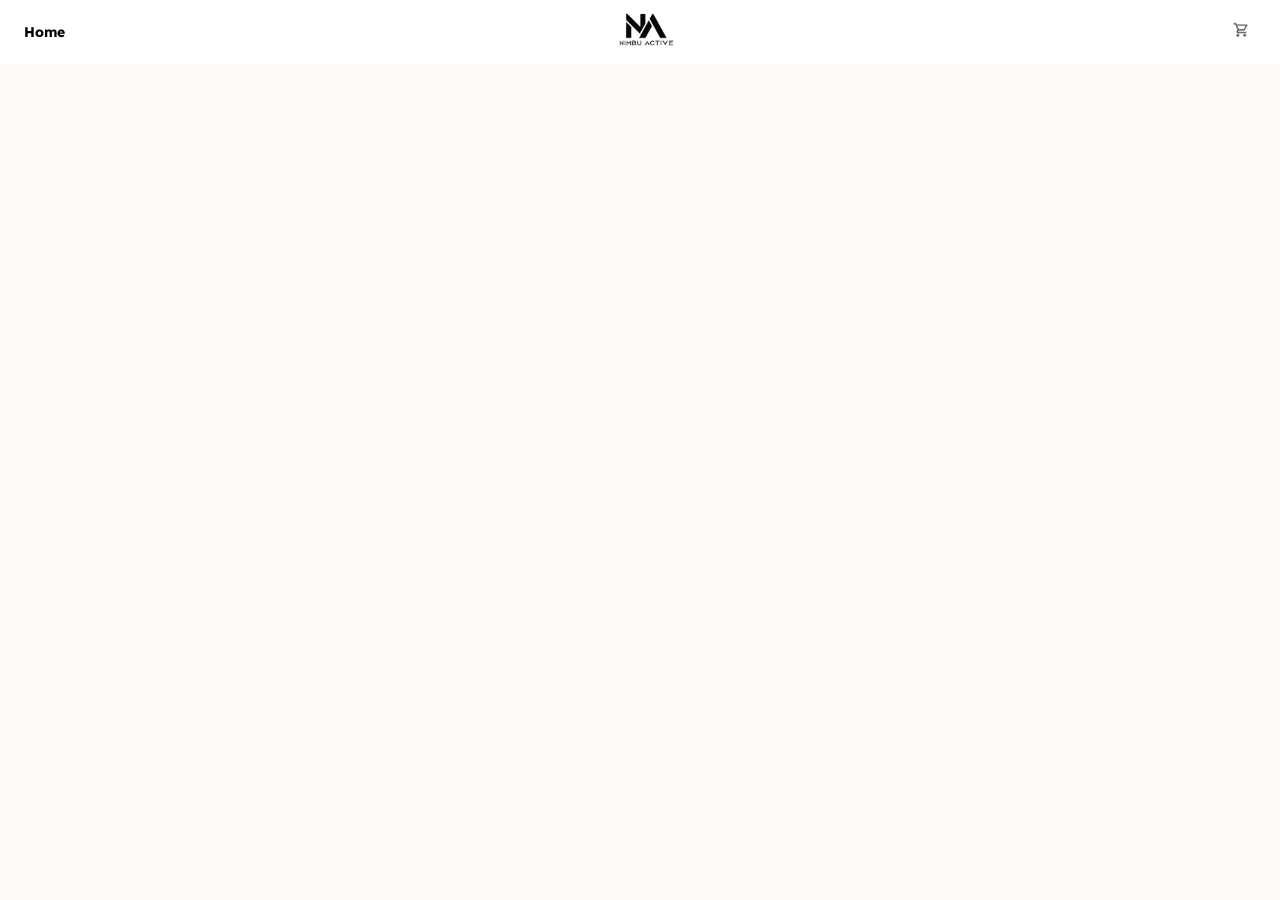
==== about.html @ 8b650d4f "finish all pages structure，add animation in the homepage and put all images into one folder" ====
<!DOCTYPE html>
<html lang="en">
<head>
  <meta charset="UTF-8">
  <meta name="viewport" content="width=device-width, initial-scale=1.0">
  <title>About - NIMBU ACTIVE</title>
  <link href="https://fonts.googleapis.com/css2?family=Lexend:wght@400;700;800&display=swap" rel="stylesheet">
  <link rel="stylesheet" href="style.css">
</head>
<body>

  <header class="topbar">
    <a href="index.html" class="topbar-home">Home</a>
    <a href="index.html" class="topbar-logo">
      <img src="png/logo.png" alt="NIMBU ACTIVE">
    </a>
    <a href="cart.html" class="topbar-cart">
      <img src="png/cart.png" alt="Cart">
    </a>
  </header>

</body>
</html>
---- style.css ----
* {
  margin: 0;
  padding: 0;
  box-sizing: border-box;
}

body {
  font-family: 'Lexend', sans-serif;
  background-color: #FCF9F8;
}

.topbar {
  width: 100%;
  background-color: #ffffff;
  height: 64px;
  display: flex;
  align-items: center;
  justify-content: space-between;
  padding: 0 24px;
}

.topbar-home {
  font-family: 'Lexend', sans-serif;
  font-weight: 700;
  font-size: 14px;
  color: #000000;
  text-decoration: none;
}

.topbar-home:hover {
  opacity: 0.7;
}

.topbar-logo img {
  height: 36px;
}

.topbar-cart img {
  height: 24px;
}

.topbar-cart:hover {
  opacity: 0.7;
}

.hero {
  background-image: url('png/herosection.png');
  background-size: cover;
  background-position: center 20%;
  height: calc(100vh - 64px);
  display: flex;
  flex-direction: column;
  align-items: center;
  justify-content: center;
  position: relative;
}

.hero-overlay {
  position: absolute;
  top: 0;
  left: 0;
  right: 0;
  bottom: 0;
  background: linear-gradient(to bottom, rgba(0,0,0,0.1), rgba(0,0,0,0.45));
}

.hero-content {
  position: relative;
  z-index: 1;
  text-align: center;
}

.hero h1 {
  font-weight: 800;
  color: #ffffff;
  font-size: clamp(3rem, 12vw, 9rem);
  line-height: 0.9;
  letter-spacing: -0.04em;
  animation: fadeIn 1.5s ease-out;
}

@keyframes fadeIn {
  0% {
    opacity: 0;
  }
  100% {
    opacity: 1;
  }
}

.hero-buttons {
  margin-top: 40px;
  display: flex;
  gap: 16px;
  justify-content: center;
  flex-wrap: wrap;
}

.btn {
  font-family: 'Lexend', sans-serif;
  font-weight: 700;
  font-size: 14px;
  text-transform: uppercase;
  letter-spacing: 0.1em;
  padding: 16px 40px;
  border-radius: 999px;
  text-decoration: none;
  display: inline-block;
}

.btn-shop {
  background-color: #22C55E;
  color: #000000;
}

.btn-shop:hover {
  background-color: #16A34A;
}

.btn-about {
  background-color: #000000;
  color: #ffffff;
  border: 1px solid rgba(255,255,255,0.2);
}

.btn-about:hover {
  background-color: #222222;
}

.images-row {
  padding: 60px 24px;
  display: flex;
  justify-content: space-between;
  align-items: center;
}

.image-link {
  max-width: 30%;
  display: block;
}

.image-link img {
  width: 100%;
  height: auto;
  display: block;
}

.intro-link:hover {
  opacity: 0.8;
}

.detail-link:hover {
  opacity: 0.8;
}

.middle-content {
  display: flex;
  flex-direction: column;
  align-items: center;
  flex-shrink: 0;
  padding: 0 20px;
}

.middle-title {
  font-weight: 800;
  color: #000000;
  font-size: clamp(1.5rem, 5vw, 4rem);
  line-height: 0.9;
  letter-spacing: -0.04em;
  text-align: center;
}

.btn-shop-rect {
  font-family: 'Lexend', sans-serif;
  font-weight: 700;
  font-size: 14px;
  text-transform: uppercase;
  letter-spacing: 0.1em;
  padding: 16px 40px;
  border-radius: 4px;
  text-decoration: none;
  display: inline-block;
  background-color: #00FC40;
  color: #000000;
  margin-top: 24px;
  border: none;
}

.btn-shop-rect:hover {
  background-color: #00d636;
}
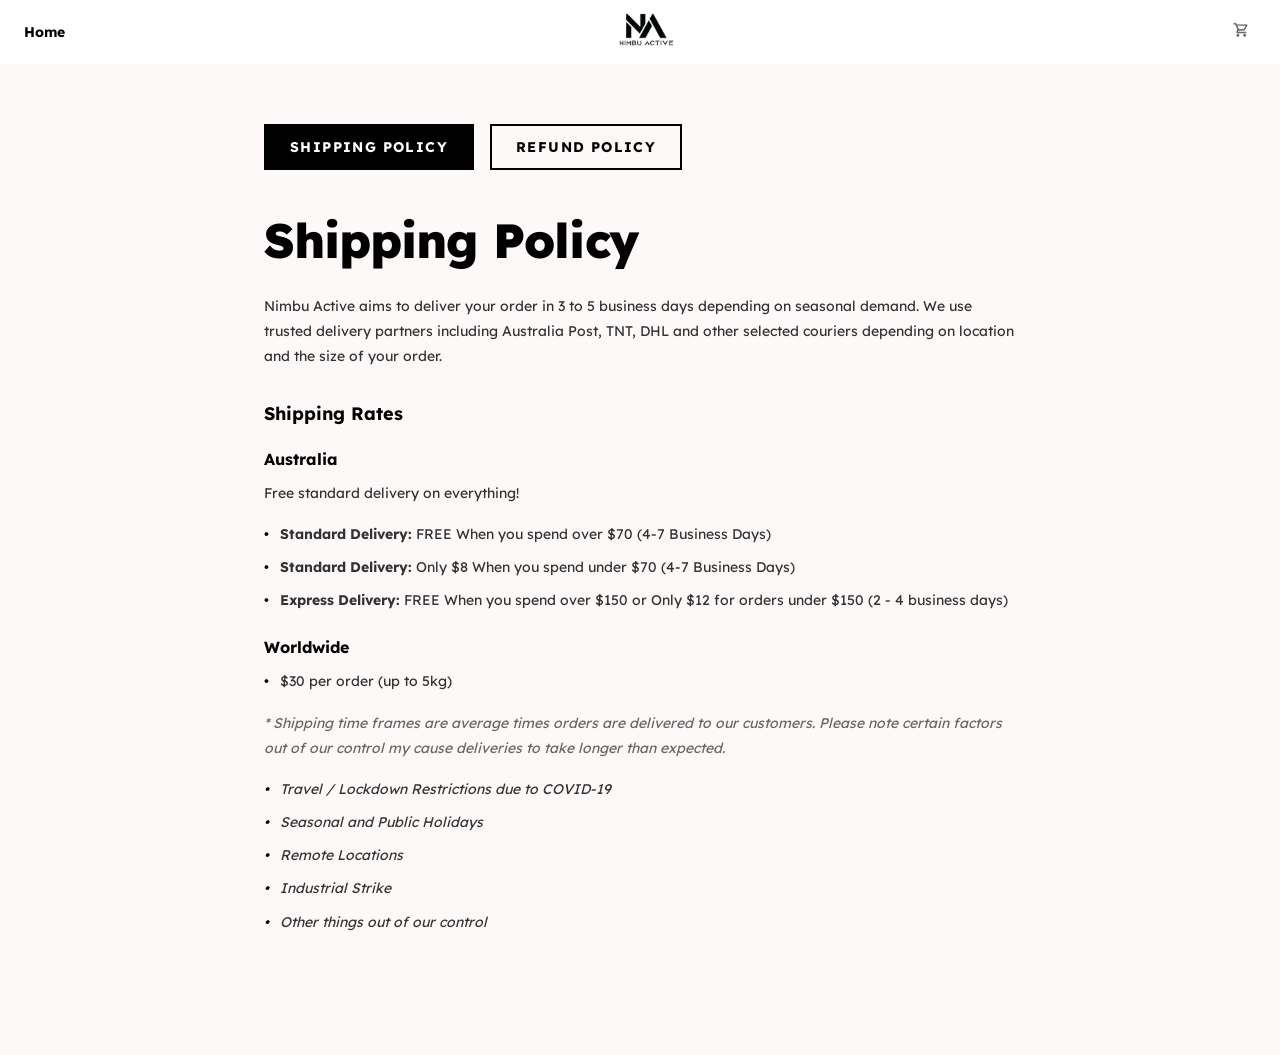
==== commit bb4297d8: "about.html finished and add some js into it" ====
--- a/about.html
+++ b/about.html
@@ -19,5 +19,51 @@
     </a>
   </header>
 
+  <div class="policy-container">
+    
+    <div class="policy-tabs">
+      <button class="tab-btn active" onclick="openPolicy('shipping', this)">Shipping Policy</button>
+      <button class="tab-btn" onclick="openPolicy('refund', this)">Refund Policy</button>
+    </div>
+
+    <section id="shipping" class="policy-section">
+      <h1 class="policy-title">Shipping Policy</h1>
+      <p class="policy-text">Nimbu Active aims to deliver your order in 3 to 5 business days depending on seasonal demand. We use trusted delivery partners including Australia Post, TNT, DHL and other selected couriers depending on location and the size of your order.</p>
+      
+      <h2 class="policy-subtitle">Shipping Rates</h2>
+      
+      <h3 class="policy-heading">Australia</h3>
+      <p class="policy-text">Free standard delivery on everything!</p>
+      <ul class="policy-list">
+        <li><strong>Standard Delivery:</strong> FREE When you spend over $70 (4-7 Business Days)</li>
+        <li><strong>Standard Delivery:</strong> Only $8 When you spend under $70 (4-7 Business Days)</li>
+        <li><strong>Express Delivery:</strong> FREE When you spend over $150 or Only $12 for orders under $150 (2 - 4 business days)</li>
+      </ul>
+
+      <h3 class="policy-heading">Worldwide</h3>
+      <ul class="policy-list">
+        <li>$30 per order (up to 5kg)</li>
+      </ul>
+
+      <p class="policy-text policy-note">* Shipping time frames are average times orders are delivered to our customers. Please note certain factors out of our control my cause deliveries to take longer than expected.</p>
+      <ul class="policy-list policy-note">
+        <li>Travel / Lockdown Restrictions due to COVID-19</li>
+        <li>Seasonal and Public Holidays</li>
+        <li>Remote Locations</li>
+        <li>Industrial Strike</li>
+        <li>Other things out of our control</li>
+      </ul>
+    </section>
+
+    <section id="refund" class="policy-section" style="display: none;">
+      <h1 class="policy-title">Refund Policy</h1>
+      <p class="policy-text">We have a 7 day return policy for damaged or faulty items only, In the unlikely event an item arrives damaged or faulty, please submit a return request within 48hrs of receiving your order. You have 7 days after your return request has been approved to send the order back.</p>
+      <p class="policy-text">To be eligible for a return, your item must be in the same condition that you received it, unworn or unused, with tags, and in its original packaging. You’ll also need the receipt (email) or proof of purchase.</p>
+      <p class="policy-text">To start a return, you can contact us by message If your return is accepted, we’ll send you a return instructions on how and where to send your package. Items sent back to us without first requesting a return will not be accepted.</p>
+    </section>
+
+  </div>
+
+  <script src="logic.js"></script>
 </body>
 </html>
--- a/style.css
+++ b/style.css
@@ -68,6 +68,11 @@
   position: relative;
   z-index: 1;
   text-align: center;
+  height: 100%;
+  display: flex;
+  flex-direction: column;
+  align-items: center;
+  justify-content: center;
 }
 
 .hero h1 {
@@ -127,47 +132,48 @@
   background-color: #222222;
 }
 
+.scroll-arrow {
+  position: absolute;
+  bottom: 40px;
+  color: #ffffff;
+  font-size: 32px;
+  animation: floatUpDown 2s ease-in-out infinite;
+}
+
+@keyframes floatUpDown {
+  0%, 100% {
+    transform: translateY(0);
+  }
+  50% {
+    transform: translateY(12px);
+  }
+}
+
 .images-row {
   padding: 60px 24px;
   display: flex;
   justify-content: space-between;
   align-items: center;
-}
-
-.image-link {
-  max-width: 30%;
-  display: block;
-}
-
-.image-link img {
-  width: 100%;
-  height: auto;
-  display: block;
-}
-
-.intro-link:hover {
-  opacity: 0.8;
-}
-
-.detail-link:hover {
-  opacity: 0.8;
+  gap: 40px;
 }
 
 .middle-content {
+  width: 40%;
   display: flex;
   flex-direction: column;
-  align-items: center;
+  align-items: flex-end;
   flex-shrink: 0;
-  padding: 0 20px;
+  padding-left: 8%;
+  padding-right: 20px;
 }
 
 .middle-title {
   font-weight: 800;
   color: #000000;
-  font-size: clamp(1.5rem, 5vw, 4rem);
+  font-size: clamp(2rem, 6vw, 5rem);
   line-height: 0.9;
   letter-spacing: -0.04em;
-  text-align: center;
+  text-align: right;
 }
 
 .btn-shop-rect {
@@ -188,4 +194,326 @@
 
 .btn-shop-rect:hover {
   background-color: #00d636;
+}
+
+.detail-link {
+  width: 60%;
+  margin-left: auto;
+}
+
+.image-link {
+  display: block;
+}
+
+.image-link img {
+  width: 100%;
+  height: auto;
+  display: block;
+}
+
+.detail-link:hover {
+  opacity: 0.8;
+}
+
+.welcome-section {
+  border-top: 1px solid rgba(0,0,0,0.1);
+  padding: 80px 24px;
+  display: flex;
+  flex-direction: column;
+  align-items: center;
+  text-align: center;
+}
+
+.welcome-text {
+  font-weight: 400;
+  font-size: 18px;
+  color: #000000;
+  max-width: 600px;
+  line-height: 1.6;
+  margin-bottom: 32px;
+}
+
+.btn-read-more {
+  font-family: 'Lexend', sans-serif;
+  font-weight: 700;
+  font-size: 14px;
+  text-transform: uppercase;
+  letter-spacing: 0.1em;
+  padding: 16px 40px;
+  border-radius: 4px;
+  text-decoration: none;
+  display: inline-block;
+  background-color: #000000;
+  color: #ffffff;
+  border: none;
+}
+
+.btn-read-more:hover {
+  background-color: #222222;
+}
+
+/* Shop Page Styles */
+.shop-container {
+  display: flex;
+  padding: 40px 24px;
+  gap: 40px;
+  max-width: 1200px;
+  margin: 0 auto;
+}
+
+.sidebar {
+  width: 200px;
+  flex-shrink: 0;
+}
+
+.sidebar-title {
+  font-weight: 800;
+  font-size: 16px;
+  margin-bottom: 20px;
+  letter-spacing: 0.05em;
+}
+
+.category-list {
+  list-style: none;
+  margin-bottom: 30px;
+}
+
+.category-list li {
+  margin-bottom: 12px;
+}
+
+.category-list a {
+  text-decoration: none;
+  color: #666666;
+  font-size: 14px;
+  font-weight: 500;
+}
+
+.category-list li.active a {
+  color: #000000;
+  font-weight: 700;
+  border-bottom: 2px solid #00FC40;
+  padding-bottom: 2px;
+}
+
+.category-list a:hover {
+  color: #000000;
+}
+
+.btn-filter {
+  width: 100%;
+  padding: 12px;
+  background-color: #000000;
+  color: #ffffff;
+  border: none;
+  font-family: 'Lexend', sans-serif;
+  font-weight: 700;
+  font-size: 12px;
+  letter-spacing: 0.1em;
+  cursor: pointer;
+}
+
+.btn-filter:hover {
+  background-color: #222222;
+}
+
+.shop-main {
+  flex: 1;
+}
+
+.shop-toolbar {
+  display: flex;
+  justify-content: space-between;
+  align-items: center;
+  margin-bottom: 24px;
+  padding-bottom: 16px;
+  border-bottom: 1px solid rgba(0,0,0,0.1);
+}
+
+.product-count {
+  font-size: 14px;
+  color: #666666;
+}
+
+.sort-select {
+  font-family: 'Lexend', sans-serif;
+  font-size: 14px;
+  padding: 8px 12px;
+  border: 1px solid rgba(0,0,0,0.1);
+  background-color: #ffffff;
+  cursor: pointer;
+}
+
+.products-grid {
+  display: grid;
+  grid-template-columns: repeat(3, 1fr);
+  gap: 24px;
+}
+
+.product-card {
+  display: flex;
+  flex-direction: column;
+}
+
+.product-image-wrapper {
+  position: relative;
+  overflow: hidden;
+  background-color: #ffffff;
+}
+
+.product-image {
+  width: 100%;
+  height: auto;
+  display: block;
+}
+
+.product-badge {
+  position: absolute;
+  top: 12px;
+  left: 12px;
+  background-color: #000000;
+  color: #ffffff;
+  font-size: 10px;
+  font-weight: 700;
+  padding: 4px 8px;
+  letter-spacing: 0.05em;
+}
+
+.quick-view {
+  position: absolute;
+  bottom: 0;
+  left: 0;
+  right: 0;
+  background-color: rgba(0,0,0,0.8);
+  color: #ffffff;
+  text-align: center;
+  padding: 10px;
+  font-size: 12px;
+  font-weight: 700;
+  letter-spacing: 0.05em;
+  transform: translateY(100%);
+  transition: transform 0.3s ease;
+}
+
+.product-image-wrapper:hover .quick-view {
+  transform: translateY(0);
+}
+
+.product-info {
+  margin-top: 12px;
+  text-align: left;
+}
+
+.product-name {
+  font-weight: 700;
+  font-size: 14px;
+  color: #000000;
+  margin-bottom: 4px;
+}
+
+.product-price {
+  font-weight: 400;
+  font-size: 14px;
+  color: #555555;
+}
+
+/* About / Policy Page Styles */
+.policy-container {
+  max-width: 800px;
+  margin: 0 auto;
+  padding: 60px 24px;
+}
+
+.policy-tabs {
+  display: flex;
+  gap: 16px;
+  margin-bottom: 40px;
+}
+
+.tab-btn {
+  font-family: 'Lexend', sans-serif;
+  font-weight: 700;
+  font-size: 14px;
+  text-transform: uppercase;
+  letter-spacing: 0.1em;
+  padding: 12px 24px;
+  background-color: transparent;
+  color: #000000;
+  border: 2px solid #000000;
+  cursor: pointer;
+  transition: all 0.2s;
+}
+
+.tab-btn:hover {
+  background-color: rgba(0,0,0,0.05);
+}
+
+.tab-btn.active {
+  background-color: #000000;
+  color: #ffffff;
+}
+
+.policy-section {
+  margin-bottom: 60px;
+}
+
+.policy-section:last-child {
+  margin-bottom: 0;
+}
+
+.policy-title {
+  font-weight: 800;
+  font-size: clamp(1.5rem, 4vw, 3rem);
+  color: #000000;
+  margin-bottom: 24px;
+  letter-spacing: -0.02em;
+}
+
+.policy-subtitle {
+  font-weight: 700;
+  font-size: 18px;
+  color: #000000;
+  margin-top: 32px;
+  margin-bottom: 16px;
+}
+
+.policy-heading {
+  font-weight: 700;
+  font-size: 16px;
+  color: #000000;
+  margin-top: 24px;
+  margin-bottom: 12px;
+}
+
+.policy-text {
+  font-size: 14px;
+  line-height: 1.8;
+  color: #333333;
+  margin-bottom: 16px;
+}
+
+.policy-list {
+  list-style: none;
+  margin-bottom: 16px;
+}
+
+.policy-list li {
+  font-size: 14px;
+  line-height: 1.8;
+  color: #333333;
+  margin-bottom: 8px;
+  padding-left: 16px;
+  position: relative;
+}
+
+.policy-list li::before {
+  content: "•";
+  position: absolute;
+  left: 0;
+  color: #000000;
+}
+
+.policy-note {
+  color: #666666;
+  font-style: italic;
 }
